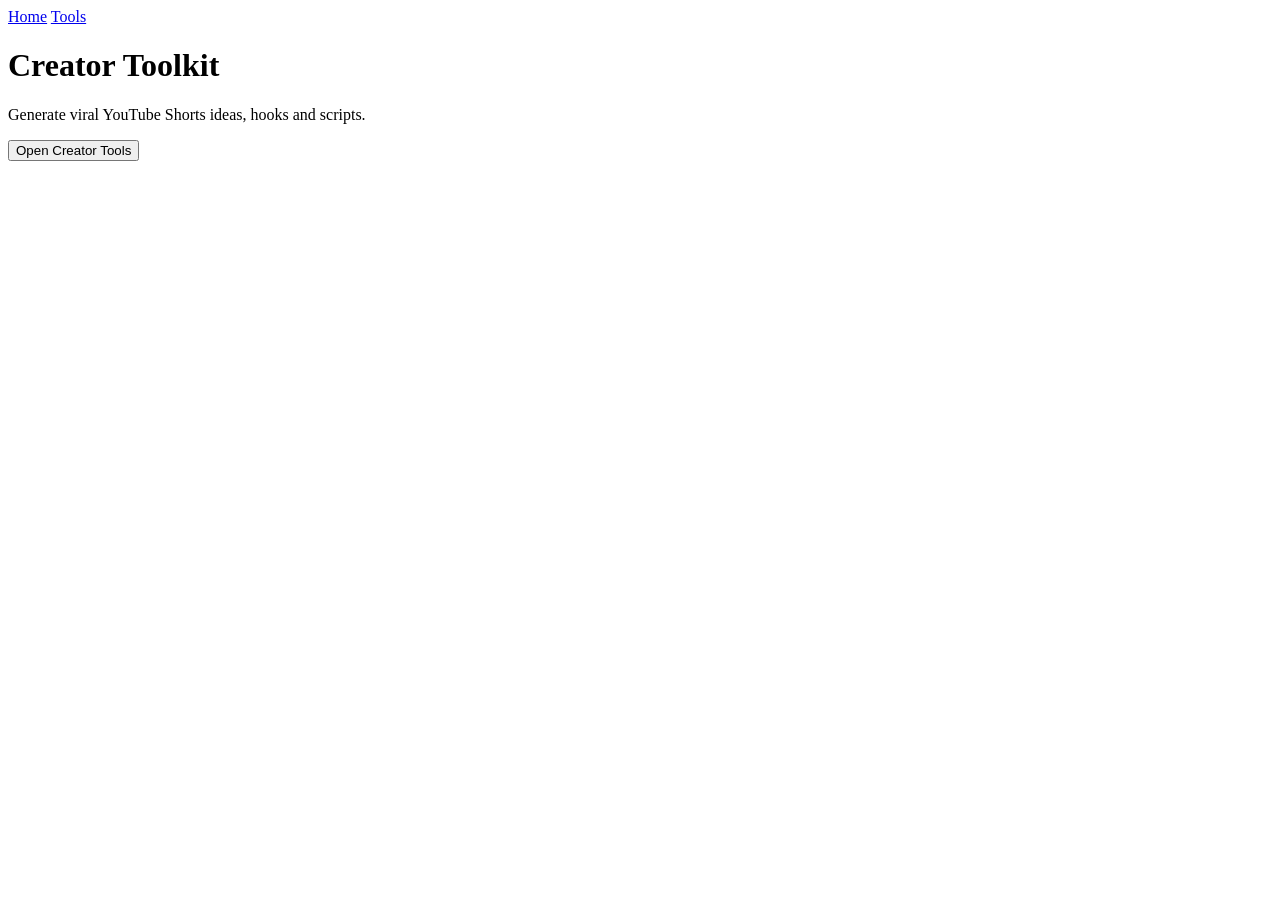
==== index.html @ 2cda9d08 "Create index.html" ====
<!DOCTYPE html>
<html>
<head>

<title>Creator Toolkit</title>
<link rel="stylesheet" href="style.css">

</head>

<body>

<nav>

<a href="index.html">Home</a>
<a href="tools.html">Tools</a>

</nav>

<h1 class="title">

Creator Toolkit

</h1>

<p>

Generate viral YouTube Shorts ideas, hooks and scripts.

</p>

<a href="tools.html">

<button>

Open Creator Tools

</button>

</a>

</body>
</html>
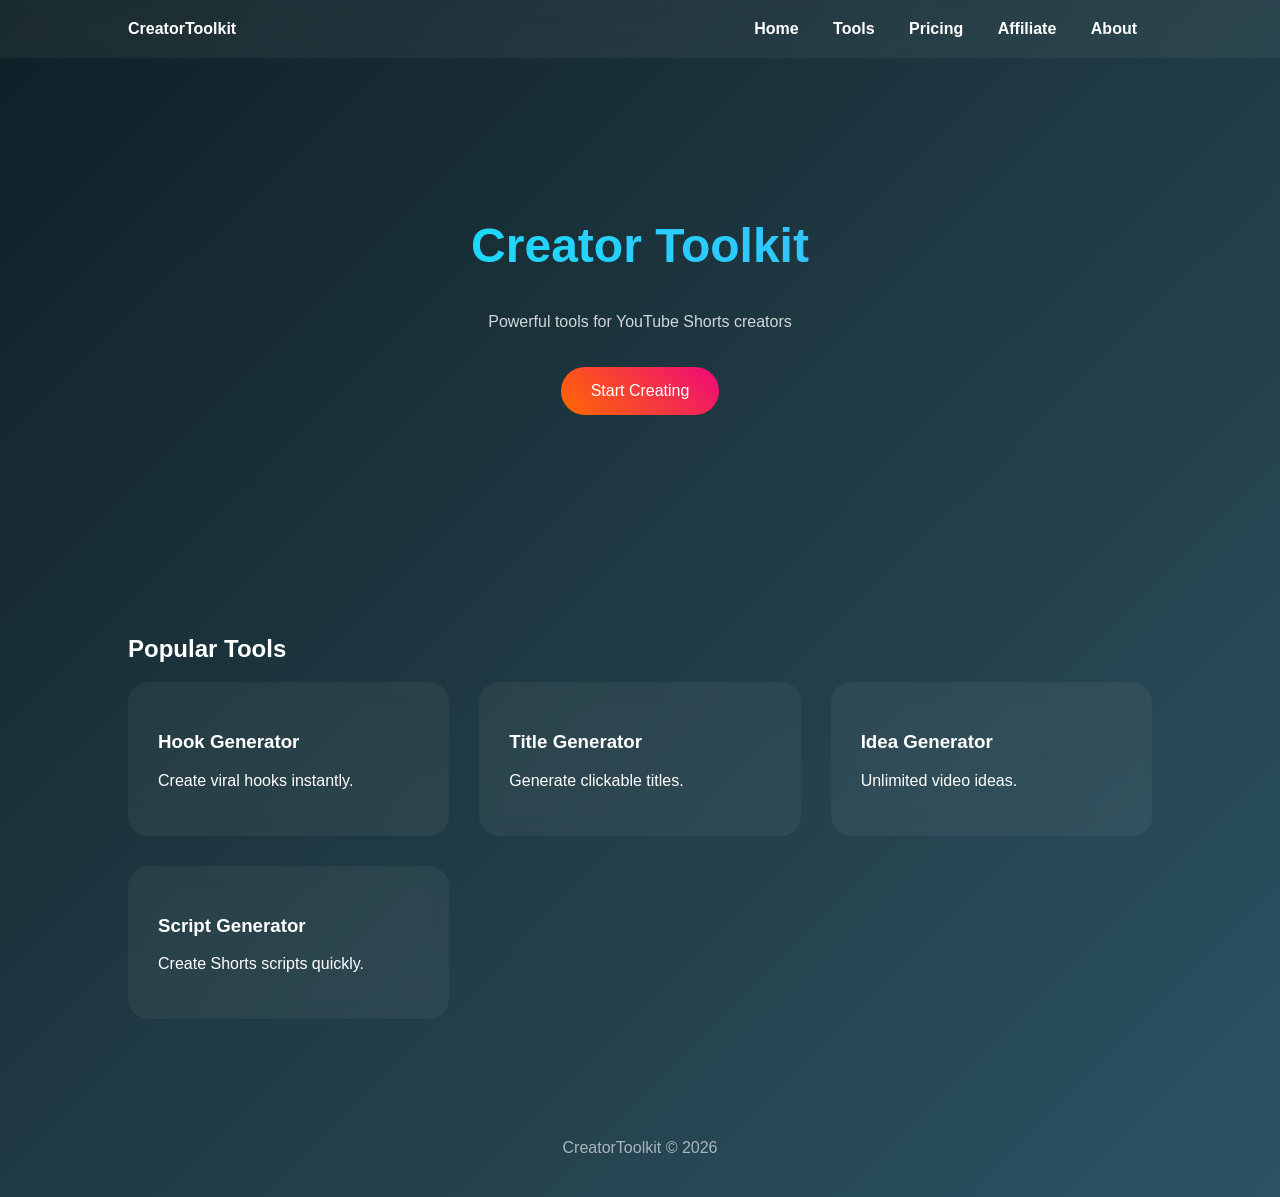
==== commit 7e654d1b: "Update index.html" ====
--- a/index.html
+++ b/index.html
@@ -1,42 +1,64 @@
 <!DOCTYPE html>
 <html>
 <head>
-
-<title>Creator Toolkit</title>
+<title>CreatorToolkit</title>
 <link rel="stylesheet" href="style.css">
-
 </head>
 
 <body>
 
 <nav>
-
+<div><b>CreatorToolkit</b></div>
+<div>
 <a href="index.html">Home</a>
 <a href="tools.html">Tools</a>
-
+<a href="pricing.html">Pricing</a>
+<a href="affiliate.html">Affiliate</a>
+<a href="about.html">About</a>
+</div>
 </nav>
 
-<h1 class="title">
+<section class="hero">
 
-Creator Toolkit
+<h1>Creator Toolkit</h1>
+<p>Powerful tools for YouTube Shorts creators</p>
+<a class="button" href="tools.html">Start Creating</a>
 
-</h1>
+</section>
 
-<p>
+<section class="section">
 
-Generate viral YouTube Shorts ideas, hooks and scripts.
+<h2>Popular Tools</h2>
 
-</p>
+<div class="grid">
 
-<a href="tools.html">
+<div class="card">
+<h3>Hook Generator</h3>
+<p>Create viral hooks instantly.</p>
+</div>
 
-<button>
+<div class="card">
+<h3>Title Generator</h3>
+<p>Generate clickable titles.</p>
+</div>
 
-Open Creator Tools
+<div class="card">
+<h3>Idea Generator</h3>
+<p>Unlimited video ideas.</p>
+</div>
 
-</button>
+<div class="card">
+<h3>Script Generator</h3>
+<p>Create Shorts scripts quickly.</p>
+</div>
 
-</a>
+</div>
+
+</section>
+
+<footer>
+CreatorToolkit © 2026
+</footer>
 
 </body>
 </html>
--- a/style.css
+++ b/style.css
@@ -0,0 +1,83 @@
+body{
+margin:0;
+font-family:Arial, sans-serif;
+background:linear-gradient(135deg,#0f2027,#203a43,#2c5364);
+color:white;
+overflow-x:hidden;
+}
+
+nav{
+display:flex;
+justify-content:space-between;
+padding:20px 10%;
+background:rgba(255,255,255,0.05);
+backdrop-filter:blur(10px);
+}
+
+nav a{
+color:white;
+text-decoration:none;
+margin:0 15px;
+font-weight:bold;
+}
+
+.hero{
+text-align:center;
+padding:120px 20px;
+}
+
+.hero h1{
+font-size:48px;
+background:linear-gradient(90deg,#00f2fe,#4facfe);
+-webkit-background-clip:text;
+color:transparent;
+}
+
+.hero p{
+opacity:0.8;
+margin-top:10px;
+}
+
+.button{
+display:inline-block;
+margin-top:20px;
+padding:15px 30px;
+background:linear-gradient(45deg,#ff6a00,#ee0979);
+border-radius:30px;
+color:white;
+text-decoration:none;
+transition:0.3s;
+}
+
+.button:hover{
+transform:scale(1.1);
+}
+
+.section{
+padding:80px 10%;
+}
+
+.grid{
+display:grid;
+grid-template-columns:repeat(auto-fit,minmax(250px,1fr));
+gap:30px;
+}
+
+.card{
+background:rgba(255,255,255,0.05);
+padding:30px;
+border-radius:20px;
+backdrop-filter:blur(10px);
+transition:0.4s;
+}
+
+.card:hover{
+transform:translateY(-10px) scale(1.03);
+background:rgba(255,255,255,0.1);
+}
+
+footer{
+text-align:center;
+padding:40px;
+opacity:0.6;
+}
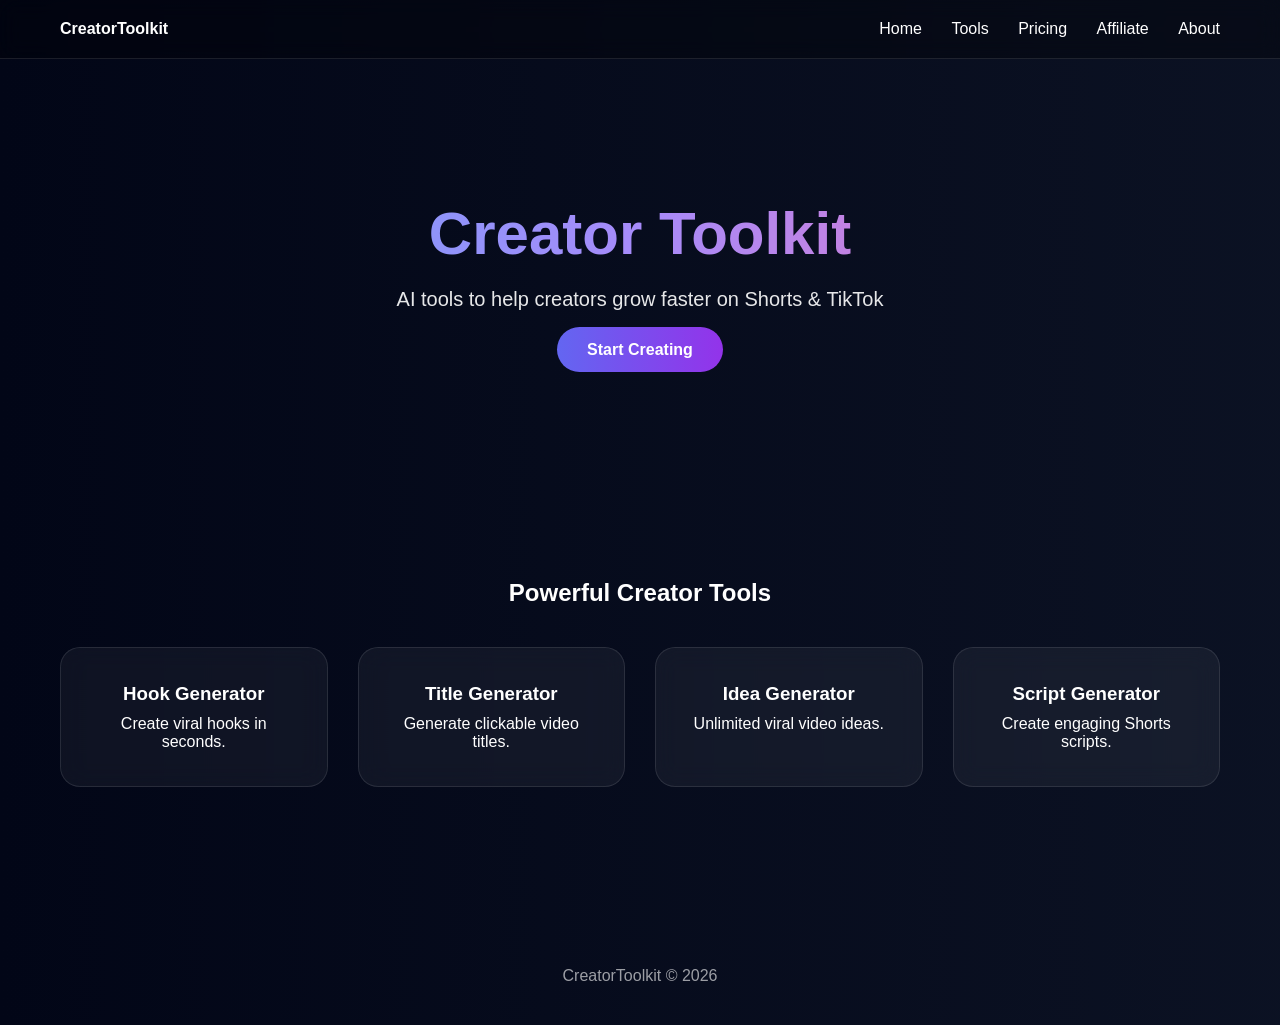
==== commit 4981df23: "Update index.html" ====
--- a/index.html
+++ b/index.html
@@ -9,6 +9,7 @@
 
 <nav>
 <div><b>CreatorToolkit</b></div>
+
 <div>
 <a href="index.html">Home</a>
 <a href="tools.html">Tools</a>
@@ -21,35 +22,37 @@
 <section class="hero">
 
 <h1>Creator Toolkit</h1>
-<p>Powerful tools for YouTube Shorts creators</p>
+
+<p>AI tools to help creators grow faster on Shorts & TikTok</p>
+
 <a class="button" href="tools.html">Start Creating</a>
 
 </section>
 
 <section class="section">
 
-<h2>Popular Tools</h2>
+<h2>Powerful Creator Tools</h2>
 
 <div class="grid">
 
 <div class="card">
 <h3>Hook Generator</h3>
-<p>Create viral hooks instantly.</p>
+<p>Create viral hooks in seconds.</p>
 </div>
 
 <div class="card">
 <h3>Title Generator</h3>
-<p>Generate clickable titles.</p>
+<p>Generate clickable video titles.</p>
 </div>
 
 <div class="card">
 <h3>Idea Generator</h3>
-<p>Unlimited video ideas.</p>
+<p>Unlimited viral video ideas.</p>
 </div>
 
 <div class="card">
 <h3>Script Generator</h3>
-<p>Create Shorts scripts quickly.</p>
+<p>Create engaging Shorts scripts.</p>
 </div>
 
 </div>
--- a/style.css
+++ b/style.css
@@ -1,83 +1,113 @@
+*{
+margin:0;
+padding:0;
+box-sizing:border-box;
+font-family:Arial, Helvetica, sans-serif;
+}
+
 body{
-margin:0;
-font-family:Arial, sans-serif;
-background:linear-gradient(135deg,#0f2027,#203a43,#2c5364);
+background:linear-gradient(270deg,#0f172a,#1e293b,#020617);
+background-size:600% 600%;
+animation:bgMove 12s ease infinite;
 color:white;
-overflow-x:hidden;
+min-height:100vh;
+}
+
+@keyframes bgMove{
+0%{background-position:0% 50%}
+50%{background-position:100% 50%}
+100%{background-position:0% 50%}
 }
 
 nav{
 display:flex;
 justify-content:space-between;
-padding:20px 10%;
-background:rgba(255,255,255,0.05);
+align-items:center;
+padding:20px 60px;
 backdrop-filter:blur(10px);
+background:rgba(0,0,0,0.3);
+border-bottom:1px solid rgba(255,255,255,0.1);
 }
 
 nav a{
 color:white;
+margin-left:25px;
 text-decoration:none;
-margin:0 15px;
-font-weight:bold;
+font-weight:500;
+transition:0.3s;
+}
+
+nav a:hover{
+color:#60a5fa;
 }
 
 .hero{
 text-align:center;
-padding:120px 20px;
+padding:140px 20px;
 }
 
 .hero h1{
-font-size:48px;
-background:linear-gradient(90deg,#00f2fe,#4facfe);
+font-size:60px;
+background:linear-gradient(90deg,#60a5fa,#a78bfa,#f472b6);
 -webkit-background-clip:text;
 color:transparent;
+margin-bottom:20px;
 }
 
 .hero p{
-opacity:0.8;
-margin-top:10px;
+font-size:20px;
+opacity:0.9;
+margin-bottom:30px;
 }
 
 .button{
-display:inline-block;
-margin-top:20px;
-padding:15px 30px;
-background:linear-gradient(45deg,#ff6a00,#ee0979);
+padding:14px 30px;
 border-radius:30px;
+background:linear-gradient(90deg,#6366f1,#9333ea);
 color:white;
 text-decoration:none;
+font-weight:bold;
 transition:0.3s;
 }
 
 .button:hover{
-transform:scale(1.1);
+transform:scale(1.05);
+box-shadow:0 0 25px rgba(99,102,241,0.8);
 }
 
 .section{
-padding:80px 10%;
+padding:80px 60px;
+text-align:center;
 }
 
 .grid{
 display:grid;
 grid-template-columns:repeat(auto-fit,minmax(250px,1fr));
 gap:30px;
+margin-top:40px;
 }
 
 .card{
 background:rgba(255,255,255,0.05);
-padding:30px;
+backdrop-filter:blur(12px);
+border:1px solid rgba(255,255,255,0.1);
+padding:35px;
 border-radius:20px;
-backdrop-filter:blur(10px);
-transition:0.4s;
+transition:0.3s;
 }
 
 .card:hover{
-transform:translateY(-10px) scale(1.03);
-background:rgba(255,255,255,0.1);
+transform:translateY(-10px);
+box-shadow:0 15px 40px rgba(0,0,0,0.6);
+}
+
+.card h3{
+margin-bottom:10px;
 }
 
 footer{
 text-align:center;
 padding:40px;
 opacity:0.6;
+margin-top:60px;
 }
